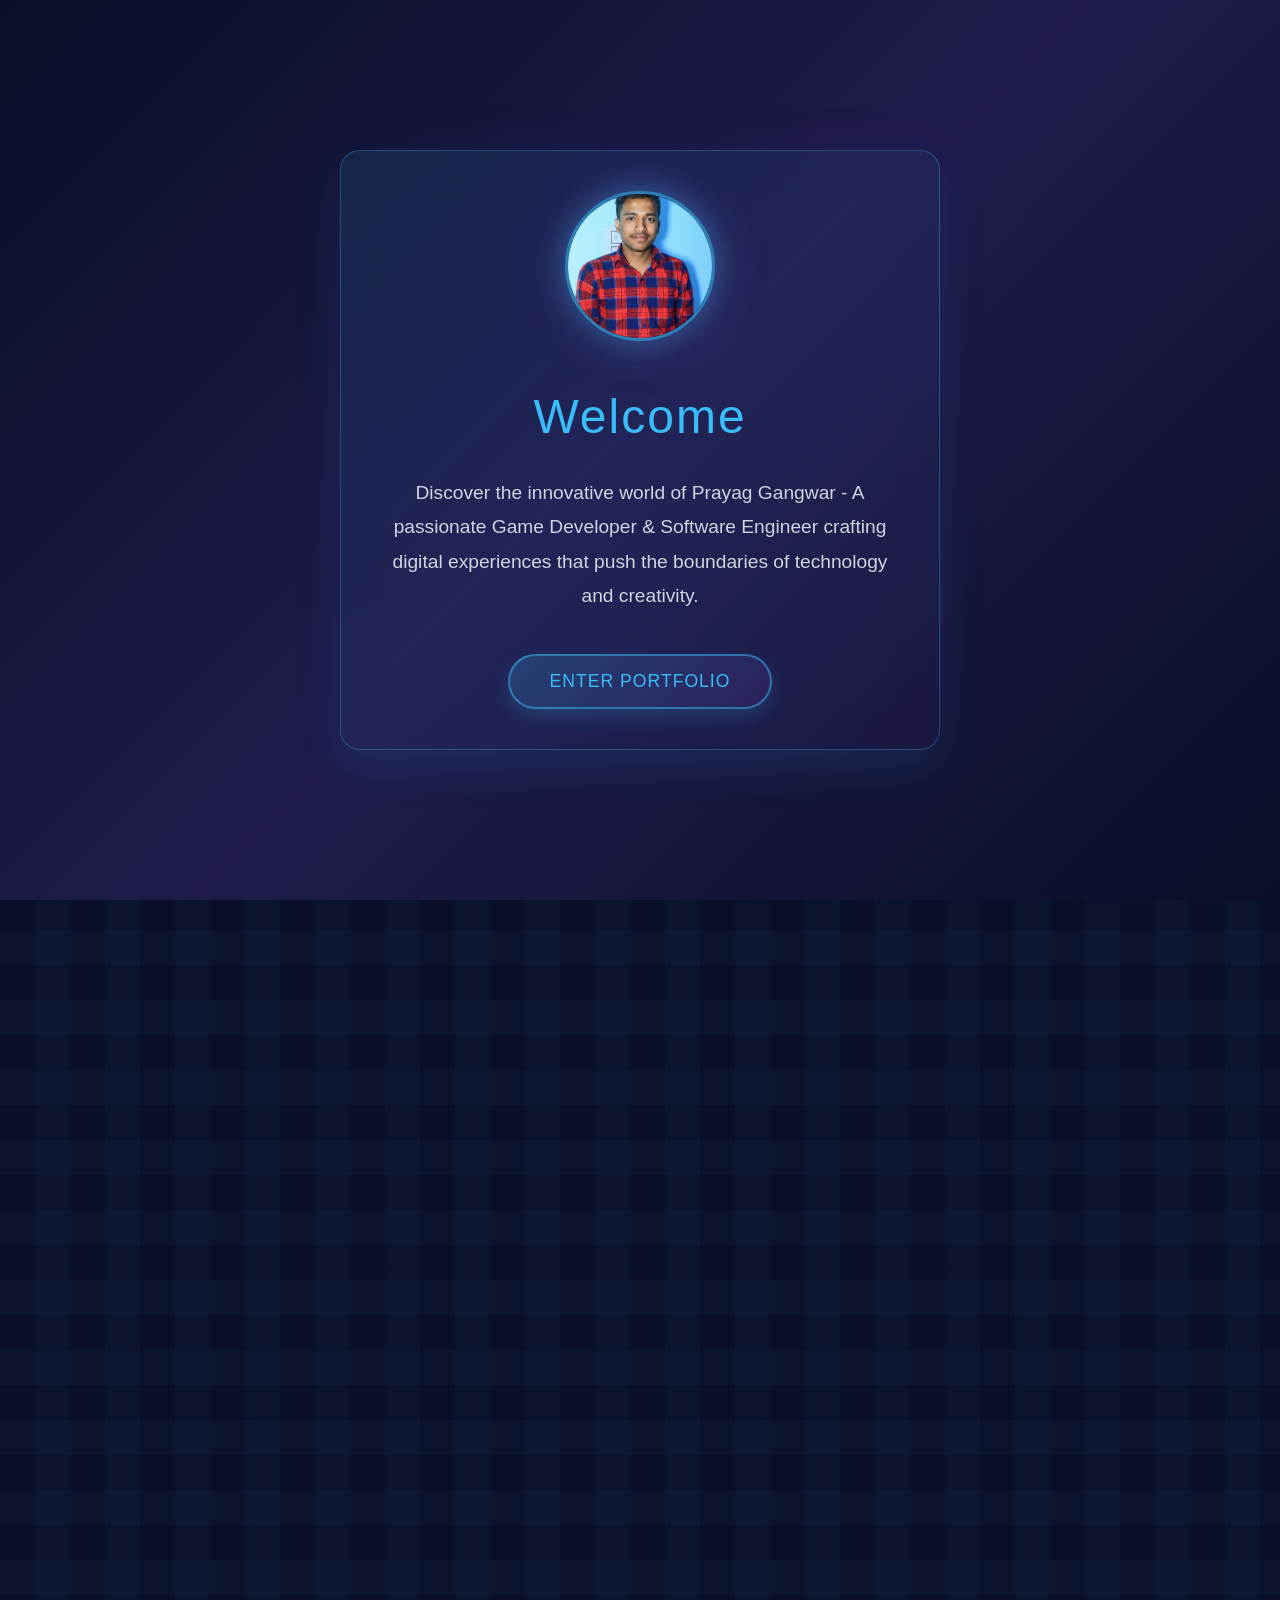
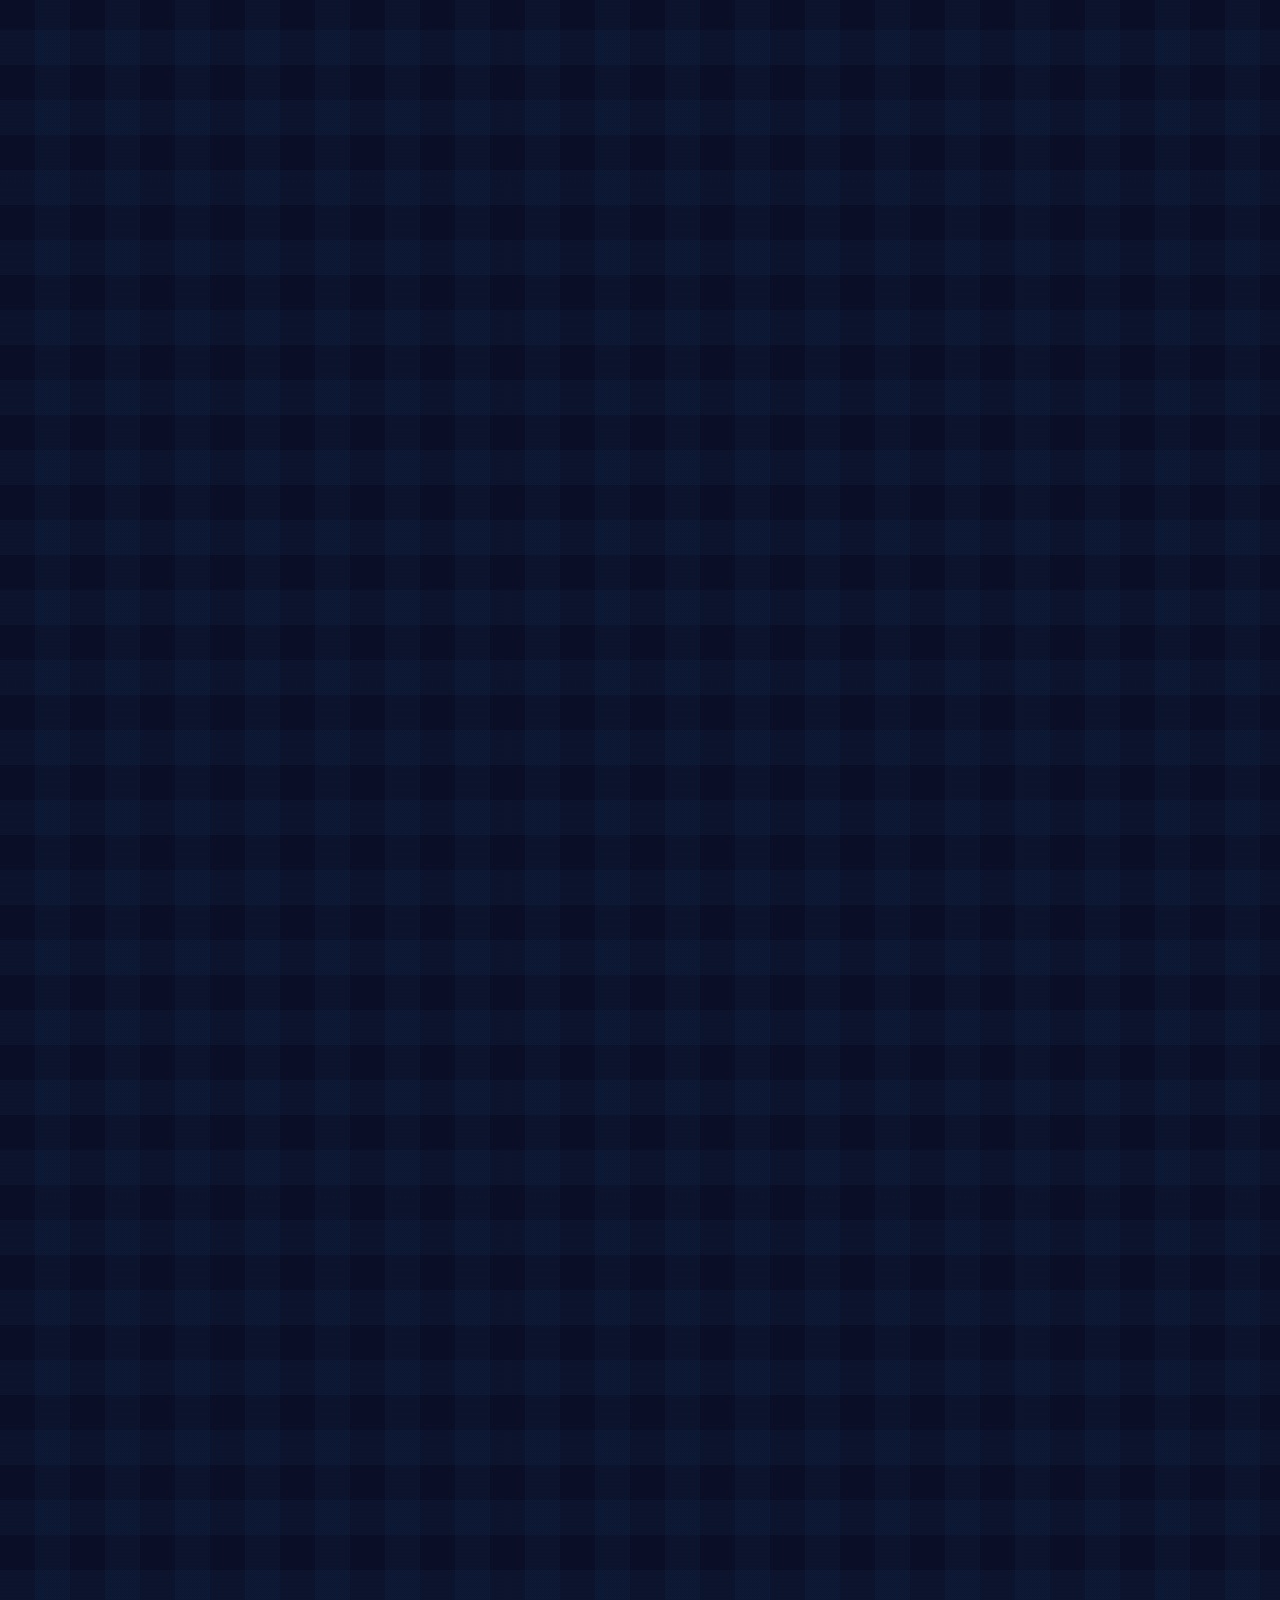
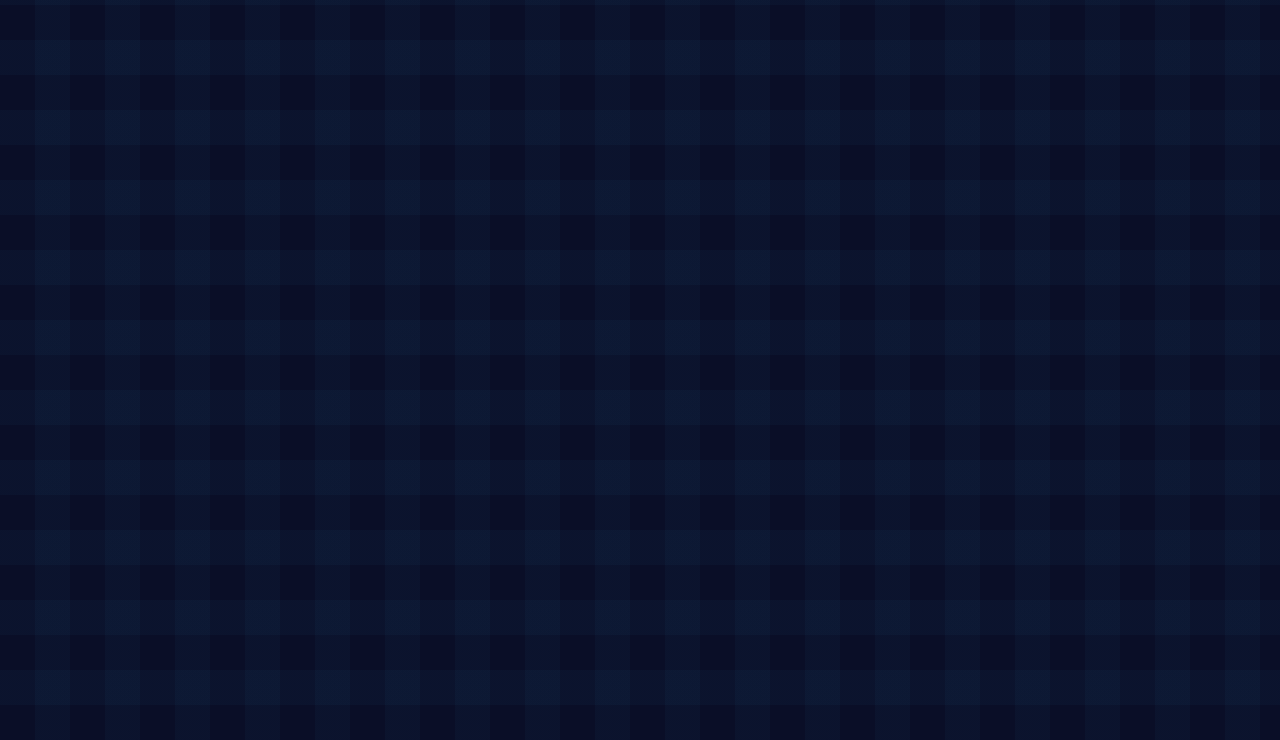
==== index.html @ ee7e8c50 "second commit" ====
<!DOCTYPE html>
<html lang="en">
<head>
    <meta charset="UTF-8">
    <meta name="viewport" content="width=device-width, initial-scale=1.0">
    <title>Prayag Gangwar - Portfolio</title>
    <link rel="stylesheet" href="style.css">
</head>
<body>

    <!-- Welcome Page -->
    <div id="welcome-page" class="welcome-page">
        <div class="welcome-content">
            <div class="welcome-logo">
                <img src="your-photo.jpg" alt="Prayag Gangwar" class="welcome-profile-img">
            </div>
            <h1 class="welcome-title">Welcome</h1>
            <p class="welcome-message">
                Discover the innovative world of Prayag Gangwar - A passionate Game Developer & Software Engineer
                crafting digital experiences that push the boundaries of technology and creativity.
            </p>
            <button id="enter-portfolio" class="enter-btn">Enter Portfolio</button>
        </div>
    </div>

    <!-- Navigation -->
    <nav id="main-nav" class="hidden">
        <div class="logo">
            <span class="logo-text">PG.</span>
            <img src="your-photo.jpg" alt="Prayag Gangwar" class="nav-profile-img">
        </div>
        <ul class="nav-links">
            <li><a href="#home">Home</a></li>
            <li><a href="#about">About</a></li>
            <li><a href="#education">Education</a></li>
            <li><a href="#skills">Skills</a></li>
            <li><a href="#experience">Experience</a></li>
        </ul>
    </nav>

    <div class="floating-profile" id="floatingProfile">
        <img src="your-photo.jpg" alt="Prayag Gangwar" />
    </div>

    <!-- Hero Section -->
    <section id="home" class="hero hidden">
        <div class="hero-content">
            <div class="profile-img-container">
                <img src="your-photo.jpg" alt="Prayag Gangwar" class="profile-img">
            </div>
            <div class="hero-text">
                <h1 class="slide-in-left">Prayag Gangwar</h1>
                <h2 class="slide-in-right">Game Developer & Software Engineer</h2>
                <p class="fade-in-text">Detail-oriented Software Developer with a solid foundation in Java, Python, and object-oriented programming. Passionate about building scalable, maintainable applications.</p>
                <div class="contact-info">
                    <p>
        <a href="https://www.linkedin.com/in/prayag-gangwar-a2a3072a2/" target="_blank" rel="noopener noreferrer" class="btn">LinkedIn</a> 
        <a href="https://github.com/prayaggangwar" target="_blank" rel="noopener noreferrer" class="btn">GitHub</a>
        <a href="https://leetcode.com/u/prayag07/" target="_blank" rel="noopener noreferrer" class="btn">LeetCode</a>
    </p>
                </div>
            </div>
        </div>
    </section>

    <!-- About Section -->
    <section id="about" class="about hidden">
    <h2>About Me</h2>

        <p style="margin-bottom: 20px;">
        Hi, I’m Prayag Gangwar, a B.Tech Computer Science Engineering student at Galgotias University
        specializing in Gaming Technology. I’m a motivated developer with a strong foundation in Java,
        Python, C++, and object-oriented programming, along with a deep interest in game development,
        frontend technologies, AI, and cloud computing.
        </p>

        <p style="margin-bottom: 20px;">
        I enjoy solving complex problems using Data Structures and Algorithms while building scalable
        and user-friendly applications. My projects, including a Rock-Paper-Scissors game and a
        Weather Details Program, have helped strengthen my programming, problem-solving, and logical
        thinking skills.
        </p>

        <p>
        Through internships in AWS Cloud Game Development and Data Analytics, I have gained hands-on
        experience with modern technologies and development workflows. Currently, I’m focused on
        improving my software development skills, exploring innovative technologies, and creating
        impactful digital experiences. I’m always eager to learn, collaborate with others, and
        contribute to meaningful real-world projects.
        </p>
        <div class="languages" style="margin-top: 30px;">
            <h3>Languages Known</h3>
            <p><strong>English:</strong> Full Professional Proficiency</p>
            <p><strong>Hindi:</strong> Native Proficiency</p>
        </div>
    </section>

    <!-- Education Section -->
    <section id="education" class="education hidden">
        <h2>Education</h2>
        <div class="edu-cards">
            <div class="card">
                <h3>BTech-CSE (Gaming Technology)</h3>
                <p>Galgotias University</p>
                <p class="date">Expected Graduation: 2027</p>
            </div>
            <div class="card">
                <h3>Class XII (CBSE)</h3>
                <p>Sacred Hearts Senior Secondary Public School</p>
                <p class="date">2020 | Percentage: 69.4%</p>
            </div>
            <div class="card">
                <h3>Class X (CBSE)</h3>
                <p>Sacred Hearts Senior Secondary Public School</p>
                <p class="date">2018 | Percentage: 71.4%</p>
            </div>
        </div>
    </section>

    <!-- Skills Section -->
    <section id="skills" class="skills hidden">
        <h2>Skills</h2>
        <div class="skills-grid">
            <div class="skill-category">
                <h3>Languages</h3>
                <p>Java, C++, C, Python, Lua</p>
            </div>
            <div class="skill-category">
                <h3>Web Technologies</h3>
                <p>HTML, CSS, JavaScript</p>
            </div>
            <div class="skill-category">
                <h3>Concepts</h3>
                <p>OOP, DSA, Problem Solving</p>
            </div>
            <div class="skill-category">
                <h3>Tools & Technologies</h3>
                <p>GitHub, VS Code, IntelliJ, Eclipse, Visual Studio 2022, Unity</p>
            </div>
        </div>
    </section>

    <!-- Experience & Projects Section -->
    <section id="experience" class="experience hidden">
        <h2>Internships</h2>
        <div class="experience-block internships hidden">
            <div class="timeline">
                <div class="timeline-item">
                    <h3>AWS Cloud Game Development</h3>
                    <p class="timeline-subtitle">Internship</p>
                    <p><a href="https://drive.google.com/file/d/1nj7FG5tx2gG3kQUk7uS8Rx8H-eGBbRlO/view?usp=sharing" target="_blank" rel="noopener noreferrer" class="btn">View Certificate</a></p>
                </div>
                <div class="timeline-item">
                    <h3>Data Analyst</h3>
                    <p class="timeline-subtitle">Internship</p>
                    <p><a href="https://drive.google.com/file/d/17oqTZ9qhQXupdQvQBETnRFrE4Rl38XP_/view?usp=sharing" target="_blank" rel="noopener noreferrer" class="btn">View Certificate</a></p>
                </div>
            </div>
        </div>

        <h2>Projects</h2>
        <div class="experience-block projects hidden">
            <div class="timeline">
                <div class="timeline-item">
                    <h3>Rock-Paper-Scissor</h3>
                    <p class="timeline-subtitle">Project</p>
                </div>
                <div class="timeline-item">
                    <h3>Weather-Details-Program</h3>
                    <p class="timeline-subtitle">Project</p>
                </div>
            </div>
        </div>
    </section>

    <!-- Contact Section -->
    <section id="contact" class="contact hidden">
        <h2>Contact</h2>
        <div class="contact-buttons">
            <button type="button" class="contact-button" onclick="window.location.href='mailto:prayag.gangwar162@gmail.com'">
                <svg viewBox="0 0 24 24" fill="currentColor" height="18" width="18" xmlns="http://www.w3.org/2000/svg">
                    <path d="M20 4H4C2.895 4 2 4.895 2 6v12c0 1.105.895 2 2 2h16c1.105 0 2-.895 2-2V6c0-1.105-.895-2-2-2zm0 2l-8 5-8-5h16zm0 12H4V8l8 5 8-5v10z"/>
                </svg>
                <span>Email</span>
            </button>
            <button type="button" class="contact-button" onclick="window.open('https://www.linkedin.com/in/prayag-gangwar-a2a3072a2/', '_blank', 'noopener')">
                <span>LinkedIn</span>
            </button>
        </div>
    </section>

    <!-- Back to Top Button -->
    <button id="backToTop" class="back-to-top" title="Back to Top">
        <svg width="24" height="24" viewBox="0 0 24 24" fill="none" xmlns="http://www.w3.org/2000/svg">
            <path d="M12 4L4 12H9V20H15V12H20L12 4Z" fill="currentColor"/>
        </svg>
    </button>

    <footer>
        <p>&copy; 2024 Prayag Gangwar. All Rights Reserved.</p>
    </footer>

    <script src="script.js"></script>
</body>
</html>
---- style.css ----
/* General Reset */
:root {
    --section-gap: 60px;
}
* {
    margin: 0;
    padding: 0;
    box-sizing: border-box;
    font-family: 'Segoe UI', Tahoma, Geneva, Verdana, sans-serif;
    scroll-behavior: smooth;
}

body {
    background-color: #0a0e27;
    background-image: 
        repeating-linear-gradient(0deg, transparent, transparent 35px, rgba(56, 189, 248, 0.03) 35px, rgba(56, 189, 248, 0.03) 70px),
        repeating-linear-gradient(90deg, transparent, transparent 35px, rgba(56, 189, 248, 0.03) 35px, rgba(56, 189, 248, 0.03) 70px);
    color: #e2e8f0;
    line-height: 1.6;
}

/* Welcome Page */
.welcome-page {
    position: fixed;
    top: 0;
    left: 0;
    width: 100%;
    height: 100vh;
    background: linear-gradient(135deg, #0a0e27 0%, #1e1b4b 50%, #0a0e27 100%);
    display: flex;
    align-items: center;
    justify-content: center;
    z-index: 2000;
    transition: all 1s ease;
}

.welcome-content {
    text-align: center;
    max-width: 600px;
    padding: 40px;
    background: linear-gradient(135deg, rgba(56, 189, 248, 0.1) 0%, rgba(168, 85, 247, 0.05) 100%);
    backdrop-filter: blur(20px);
    border: 1px solid rgba(56, 189, 248, 0.3);
    border-radius: 20px;
    box-shadow: 
        0 20px 40px rgba(56, 189, 248, 0.1),
        0 0 60px rgba(168, 85, 247, 0.05);
    animation: welcomeGlow 2s ease-in-out infinite alternate;
}

.welcome-logo {
    margin-bottom: 30px;
}

.welcome-profile-img {
    width: 150px;
    height: 150px;
    border-radius: 50%;
    object-fit: cover;
    border: 3px solid rgba(56, 189, 248, 0.6);
    box-shadow: 
        0 0 30px rgba(56, 189, 248, 0.4),
        0 0 60px rgba(168, 85, 247, 0.2),
        inset 0 0 30px rgba(56, 189, 248, 0.1);
    transition: all 0.4s ease;
    animation: profileGlow 3s ease-in-out infinite alternate;
}

.welcome-profile-img:hover {
    transform: scale(1.05);
    box-shadow: 
        0 0 40px rgba(56, 189, 248, 0.6),
        0 0 80px rgba(168, 85, 247, 0.3),
        inset 0 0 40px rgba(56, 189, 248, 0.2);
}

.welcome-title {
    font-size: 3rem;
    color: #38bdf8;
    margin-bottom: 20px;
    font-weight: 300;
    letter-spacing: 2px;
}

.welcome-message {
    font-size: 1.2rem;
    color: #e2e8f0;
    margin-bottom: 40px;
    line-height: 1.8;
    opacity: 0.9;
}

.enter-btn {
    background: linear-gradient(135deg, rgba(56, 189, 248, 0.2) 0%, rgba(168, 85, 247, 0.1) 100%);
    border: 2px solid rgba(56, 189, 248, 0.5);
    color: #38bdf8;
    padding: 15px 40px;
    font-size: 1.1rem;
    font-weight: 500;
    letter-spacing: 1px;
    text-transform: uppercase;
    border-radius: 30px;
    cursor: pointer;
    transition: all 0.4s ease;
    box-shadow: 0 8px 20px rgba(56, 189, 248, 0.2);
    position: relative;
    overflow: hidden;
}

.enter-btn::before {
    content: '';
    position: absolute;
    top: 0;
    left: -100%;
    width: 100%;
    height: 100%;
    background: linear-gradient(90deg, transparent, rgba(56, 189, 248, 0.3), transparent);
    transition: left 0.5s ease;
}

.enter-btn:hover::before {
    left: 100%;
}

.enter-btn:hover {
    background: linear-gradient(135deg, rgba(56, 189, 248, 0.3) 0%, rgba(168, 85, 247, 0.2) 100%);
    border-color: rgba(56, 189, 248, 0.8);
    box-shadow: 0 12px 30px rgba(56, 189, 248, 0.4);
    transform: translateY(-2px);
    color: #ffffff;
}

.welcome-page.fade-out {
    opacity: 0;
    transform: scale(0.95);
    pointer-events: none;
}

/* Hide main content initially */
nav, section, footer, #backToTop {
    opacity: 0;
    visibility: hidden;
    transition: all 0.5s ease 0.5s;
}

nav.show-main, section.show-main, footer.show-main, #backToTop.show-main {
    opacity: 1;
    visibility: visible;
}

h1, h2, h3 {
    color: #38bdf8;
    font-weight: 300;
    letter-spacing: 0.5px;
}

/* Navigation */
nav {
    display: flex;
    justify-content: space-between;
    align-items: center;
    padding: 20px 50px;
    background: rgba(10, 14, 39, 0.95);
    position: fixed;
    width: 100%;
    top: 0;
    z-index: 1000;
    backdrop-filter: blur(10px);
    border-bottom: 1px solid rgba(56, 189, 248, 0.1);
}

.logo {
    display: flex;
    align-items: center;
    gap: 10px;
    position: relative;
    font-size: 1.5rem;
    font-weight: bold;
    color: #38bdf8;
}

.logo-text {
    transition: opacity 0.3s ease, transform 0.3s ease;
}

.nav-profile-img {
    width: 42px;
    height: 42px;
    border-radius: 50%;
    object-fit: cover;
    border: 2px solid rgba(56, 189, 248, 0.7);
    box-shadow: 0 0 18px rgba(56, 189, 248, 0.25);
    opacity: 0;
    transform: scale(0.8);
    transition: opacity 0.3s ease, transform 0.3s ease;
}

.floating-profile {
    position: fixed;
    width: 150px;
    height: 150px;
    border-radius: 50%;
    overflow: hidden;
    pointer-events: none;
    z-index: 1500;
    opacity: 0;
    transform: translate(0, 0) scale(1);
    transition: opacity 0.3s ease, transform 0.3s ease;
}

.floating-profile.visible {
    opacity: 1;
}

.floating-profile img {
    width: 100%;
    height: 100%;
    object-fit: cover;
}

.nav-scrolled .logo-text {
    opacity: 0;
    transform: scale(0.8);
}

.nav-scrolled .nav-profile-img {
    opacity: 1;
    transform: scale(1);
}

.nav-links {
    list-style: none;
    display: flex;
    gap: 20px;
}

.nav-links a {
    color: #e2e8f0;
    text-decoration: none;
    transition: color 0.3s;
}

.nav-links a:hover {
    color: #38bdf8;
}

.resume-btn {
    background: linear-gradient(135deg, rgba(56, 189, 248, 0.1) 0%, rgba(168, 85, 247, 0.05) 100%);
    border: 1px solid rgba(56, 189, 248, 0.3);
    border-radius: 20px;
    padding: 8px 16px;
    margin-left: 10px;
    transition: all 0.3s ease;
    box-shadow: 0 2px 8px rgba(56, 189, 248, 0.1);
    color: #ffffff;
}

.resume-btn:hover {
    background: linear-gradient(135deg, rgba(56, 189, 248, 0.2) 0%, rgba(168, 85, 247, 0.1) 100%);
    border-color: rgba(56, 189, 248, 0.6);
    box-shadow: 0 4px 15px rgba(56, 189, 248, 0.3);
    transform: translateY(-1px);
    color: #ffffff !important;
}

/* Sections Common */
section {
    padding: 80px 10%;
    min-height: auto;
    display: flex;
    flex-direction: column;
    justify-content: center;
}

section + section {
    margin-top: var(--section-gap);
}

.hero {
    min-height: 90vh;
}

/* Compact sections for About and Skills */
.about, .skills, .experience, .education {
    min-height: auto;
    padding: 80px 10%;
}

/* Hero Section */
.hero {
    text-align: center;
    align-items: center;
}

.hero-content {
    display: flex;
    flex-direction: column;
    align-items: center;
    justify-content: center;
    gap: 30px;
}

.profile-img-container {
        width: 220px;
        height: 220px;
    border-radius: 50%;
    overflow: hidden;
    border: 2px solid #38bdf8;
    box-shadow: 
        0 0 20px rgba(56, 189, 248, 0.4),
        0 0 40px rgba(168, 85, 247, 0.2),
        inset 0 0 20px rgba(56, 189, 248, 0.1);
    position: relative;
}

.hero-text {
    max-width: 650px;
}

.profile-img {
    width: 100%;
    height: 100%;
    object-fit: cover;
}

@media screen and (min-width: 900px) {
    .hero-content {
        flex-direction: row-reverse;
        align-items: center;
        justify-content: space-between;
    }

    .profile-img-container {
        margin: 0;
    }

    .hero-text {
        text-align: left;
    }
}

.hero h1 {
    font-size: 3rem;
    margin-bottom: 10px;
}

.hero h2 {
    font-size: 1.5rem;
    color: #94a3b8;
    margin-bottom: 20px;
}

.contact-info a {
    color: #38bdf8;
    text-decoration: none;
}

.contact {
    align-items: center;
    text-align: center;
}

.contact h2 {
    margin-bottom: 20px;
}

.btn {
    display: inline-block;
    padding: 10px 20px;
    margin: 10px 5px;
    border: 1px solid #38bdf8;
    border-radius: 2px;
    color: white;
    transition: all 0.3s;
    font-size: 0.9rem;
    letter-spacing: 0.5px;
    text-transform: uppercase;
}

.btn:hover {
    background: #38bdf8;
    color: #0a0e27;
    box-shadow: 0 0 15px rgba(56, 189, 248, 0.5);
}

.contact-buttons {
    display: flex;
    justify-content: center;
    flex-wrap: wrap;
    gap: 15px;
    margin-top: 30px;
}

.contact-grid {
    display: grid;
    justify-content: center;
    grid-template-columns: repeat(auto-fit, minmax(260px, 1fr));
    gap: 20px;
    margin-top: 30px;
}

.contact-button {
    display: inline-flex;
    align-items: center;
    gap: 10px;
    padding: 12px 18px;
    background: rgba(56, 189, 248, 0.12);
    border: 1px solid rgba(56, 189, 248, 0.4);
    border-radius: 999px;
    color: #ffffff;
    font-weight: 600;
    cursor: pointer;
    transition: all 0.3s ease;
    backdrop-filter: blur(10px);
}

.contact-button svg {
    display: inline-block;
    flex-shrink: 0;
}

.contact-button:hover {
    background: rgba(56, 189, 248, 0.2);
    box-shadow: 0 8px 20px rgba(56, 189, 248, 0.18);
    transform: translateY(-2px);
}

/* Grids and Flex Layouts */
.skills-grid, .edu-cards {
    display: grid;
    grid-template-columns: repeat(auto-fit, minmax(250px, 1fr));
    gap: 20px;
    margin-top: 30px;
}

.skill-category, .card, .timeline-item {
    background: linear-gradient(135deg, rgba(56, 189, 248, 0.08) 0%, rgba(168, 85, 247, 0.05) 100%);
    backdrop-filter: blur(20px) brightness(1.05);
    border: 1px solid rgba(56, 189, 248, 0.3);
    border-left: 2px solid rgba(56, 189, 248, 0.6);
    border-top: 2px solid rgba(168, 85, 247, 0.4);
    box-shadow: 
        inset 0 1px 2px rgba(255, 255, 255, 0.08),
        0 8px 32px rgba(56, 189, 248, 0.1),
        0 0 20px rgba(168, 85, 247, 0.08);
    transition: all 0.4s ease;
    position: relative;
    overflow: hidden;
    padding: 20px;
    border-radius: 8px;
}

.skill-category {
    background: linear-gradient(135deg, rgba(56, 189, 248, 0.08) 0%, rgba(168, 85, 247, 0.05) 100%);
    backdrop-filter: blur(20px) brightness(1.05);
    border: 1px solid rgba(56, 189, 248, 0.3);
    border-left: 2px solid rgba(56, 189, 248, 0.6);
    border-top: 2px solid rgba(168, 85, 247, 0.4);
    box-shadow: 
        inset 0 1px 2px rgba(255, 255, 255, 0.08),
        0 8px 32px rgba(56, 189, 248, 0.1),
        0 0 20px rgba(168, 85, 247, 0.08);
    transition: all 0.4s ease;
    position: relative;
    overflow: hidden;
}

.skill-category::before {
    content: '';
    position: absolute;
    top: -50%;
    left: -50%;
    width: 200%;
    height: 200%;
    background: linear-gradient(45deg, transparent 30%, rgba(255, 255, 255, 0.05) 50%, transparent 70%);
    animation: shine 3s infinite;
    pointer-events: none;
}

.skill-category::after {
    content: '';
    position: absolute;
    top: -2px;
    left: -2px;
    right: -2px;
    bottom: -2px;
    background: linear-gradient(90deg, transparent, rgba(56, 189, 248, 0.8), transparent);
    border-radius: 10px;
    animation: borderLight 3s linear infinite;
    pointer-events: none;
}

.card::before, .timeline-item::before {
    content: '';
    position: absolute;
    top: -50%;
    left: -50%;
    width: 200%;
    height: 200%;
    background: linear-gradient(45deg, transparent 30%, rgba(255, 255, 255, 0.03) 50%, transparent 70%);
    animation: shine 4s infinite;
    pointer-events: none;
}

.card::after, .timeline-item::after {
    content: '';
    position: absolute;
    top: -2px;
    left: -2px;
    right: -2px;
    bottom: -2px;
    background: linear-gradient(90deg, transparent, rgba(56, 189, 248, 0.6), transparent);
    border-radius: 10px;
    animation: borderLight 4s linear infinite;
    pointer-events: none;
}

.skill-category:hover {
    background: linear-gradient(135deg, rgba(56, 189, 248, 0.15) 0%, rgba(168, 85, 247, 0.1) 100%);
    border-color: rgba(56, 189, 248, 0.5);
    border-left: 2px solid rgba(56, 189, 248, 0.8);
    border-top: 2px solid rgba(168, 85, 247, 0.6);
    box-shadow: 
        inset 0 1px 4px rgba(255, 255, 255, 0.15),
        0 12px 40px rgba(56, 189, 248, 0.3),
        0 0 40px rgba(56, 189, 248, 0.2),
        0 0 60px rgba(168, 85, 247, 0.15);
    transform: translateY(-3px);
}

.card:hover, .timeline-item:hover {
    background: linear-gradient(135deg, rgba(56, 189, 248, 0.12) 0%, rgba(168, 85, 247, 0.08) 100%);
    border-color: rgba(56, 189, 248, 0.4);
    border-left: 2px solid rgba(56, 189, 248, 0.7);
    border-top: 2px solid rgba(168, 85, 247, 0.5);
    box-shadow: 
        0 8px 20px rgba(56, 189, 248, 0.25),
        0 0 35px rgba(56, 189, 248, 0.15),
        0 0 50px rgba(168, 85, 247, 0.1);
    transform: translateY(-3px);
}

.date, .timeline-subtitle {
    color: #94a3b8;
    font-size: 0.9rem;
    margin-top: 10px;
}

.timeline {
    display: flex;
    flex-direction: column;
    gap: 15px;
    margin-top: 30px;
}

.experience-block {
    opacity: 0;
    transform: translateY(20px);
    transition: opacity 0.6s ease, transform 0.6s ease;
}

.experience-block.show {
    opacity: 1;
    transform: translateY(0);
}

.internships.show {
    animation: slideInLeft 0.8s ease forwards;
}

.projects.show {
    animation: slideInRight 0.8s ease forwards;
}

/* Add gap between internship and projects sections */
.experience h2:nth-of-type(2) {
    margin-top: var(--section-gap);
}

/* Footer */
footer {
    text-align: center;
    padding: 20px;
    background: #0f172a;
    color: #64748b;
}

/* Back to Top Button */
.back-to-top {
    position: fixed;
    bottom: 30px;
    right: 30px;
    width: 50px;
    height: 50px;
    background: linear-gradient(135deg, rgba(56, 189, 248, 0.1) 0%, rgba(168, 85, 247, 0.05) 100%);
    backdrop-filter: blur(20px);
    border: 1px solid rgba(56, 189, 248, 0.3);
    border-radius: 50%;
    color: #38bdf8;
    cursor: pointer;
    opacity: 0;
    visibility: hidden;
    transition: all 0.3s ease;
    z-index: 1000;
    display: flex;
    align-items: center;
    justify-content: center;
    box-shadow: 0 4px 12px rgba(56, 189, 248, 0.1);
}

.back-to-top.visible {
    opacity: 1;
    visibility: visible;
}

.back-to-top:hover {
    background: linear-gradient(135deg, rgba(56, 189, 248, 0.2) 0%, rgba(168, 85, 247, 0.1) 100%);
    border-color: rgba(56, 189, 248, 0.5);
    box-shadow: 0 8px 20px rgba(56, 189, 248, 0.2);
    transform: translateY(-2px);
}

.back-to-top svg {
    transition: transform 0.3s ease;
}

.back-to-top:hover svg {
    transform: translateY(-2px);
}

/* =========================================
   ANIMATIONS (Triggered via Scroll & Load)
   ========================================= */

/* Hidden state for Intersection Observer */
.hidden {
    opacity: 0;
    filter: blur(5px);
    transform: translateY(10%) rotateY(90deg) rotateX(20deg);
    transition: all 1.2s cubic-bezier(0.25, 0.46, 0.45, 0.94);
    perspective: 1000px;
}

/* Visible state */
.show {
    opacity: 1;
    filter: blur(0);
    transform: translateY(0) rotateY(0deg) rotateX(0deg);
}

/* Initial Load Animations */
.slide-in-left {
    animation: slideInLeft 1s ease forwards;
}

.slide-in-right {
    animation: slideInRight 1s ease forwards;
}

.fade-in-text {
    animation: fadeIn 1.5s ease forwards;
}

@keyframes slideInLeft {
    0% { transform: translateX(-100px); opacity: 0; }
    100% { transform: translateX(0); opacity: 1; }
}

@keyframes slideInRight {
    0% { transform: translateX(100px); opacity: 0; }
    100% { transform: translateX(0); opacity: 1; }
}

@keyframes fadeIn {
    0% { opacity: 0; }
    100% { opacity: 1; }
}

@keyframes shine {
    0% { transform: translateX(-100%) translateY(-100%) rotate(45deg); }
    100% { transform: translateX(100%) translateY(100%) rotate(45deg); }
}

@keyframes borderLight {
    0% {
        clip-path: inset(0 100% 100% 0);
    }
    25% {
        clip-path: inset(0 0 100% 0);
    }
    50% {
        clip-path: inset(100% 0 0 0);
    }
    75% {
        clip-path: inset(100% 0 0 100%);
    }
    100% {
        clip-path: inset(0 100% 100% 0);
    }
}

@keyframes welcomeGlow {
    0% {
        box-shadow: 
            0 20px 40px rgba(56, 189, 248, 0.1),
            0 0 60px rgba(168, 85, 247, 0.05);
    }
    100% {
        box-shadow: 
            0 20px 40px rgba(56, 189, 248, 0.2),
            0 0 80px rgba(168, 85, 247, 0.1);
    }
}

@keyframes logoPulse {
    0% {
        text-shadow: 0 0 20px rgba(56, 189, 248, 0.5);
        transform: scale(1);
    }
    100% {
        text-shadow: 0 0 30px rgba(56, 189, 248, 0.8);
        transform: scale(1.05);
    }
}

@keyframes profileGlow {
    0% {
        box-shadow: 
            0 0 30px rgba(56, 189, 248, 0.4),
            0 0 60px rgba(168, 85, 247, 0.2),
            inset 0 0 30px rgba(56, 189, 248, 0.1);
    }
    100% {
        box-shadow: 
            0 0 40px rgba(56, 189, 248, 0.6),
            0 0 80px rgba(168, 85, 247, 0.3),
            inset 0 0 40px rgba(56, 189, 248, 0.2);
    }
}

@keyframes molecularPulse {
    0%, 100% { opacity: 0.3; }
    50% { opacity: 0.6; }
}

/* Scientific data visualization effect */
section h2 {
    position: relative;
    padding-bottom: 15px;
}

section h2::after {
    content: '';
    position: absolute;
    bottom: 0;
    left: 0;
    width: 60px;
    height: 2px;
    background: linear-gradient(90deg, #38bdf8, transparent);
    border-bottom: 1px dashed rgba(56, 189, 248, 0.3);
}

/* Staggered transition delay for grid items */
.skills-grid .skill-category:nth-child(2) { transition-delay: 200ms; }
.skills-grid .skill-category:nth-child(3) { transition-delay: 400ms; }
.skills-grid .skill-category:nth-child(4) { transition-delay: 600ms; }
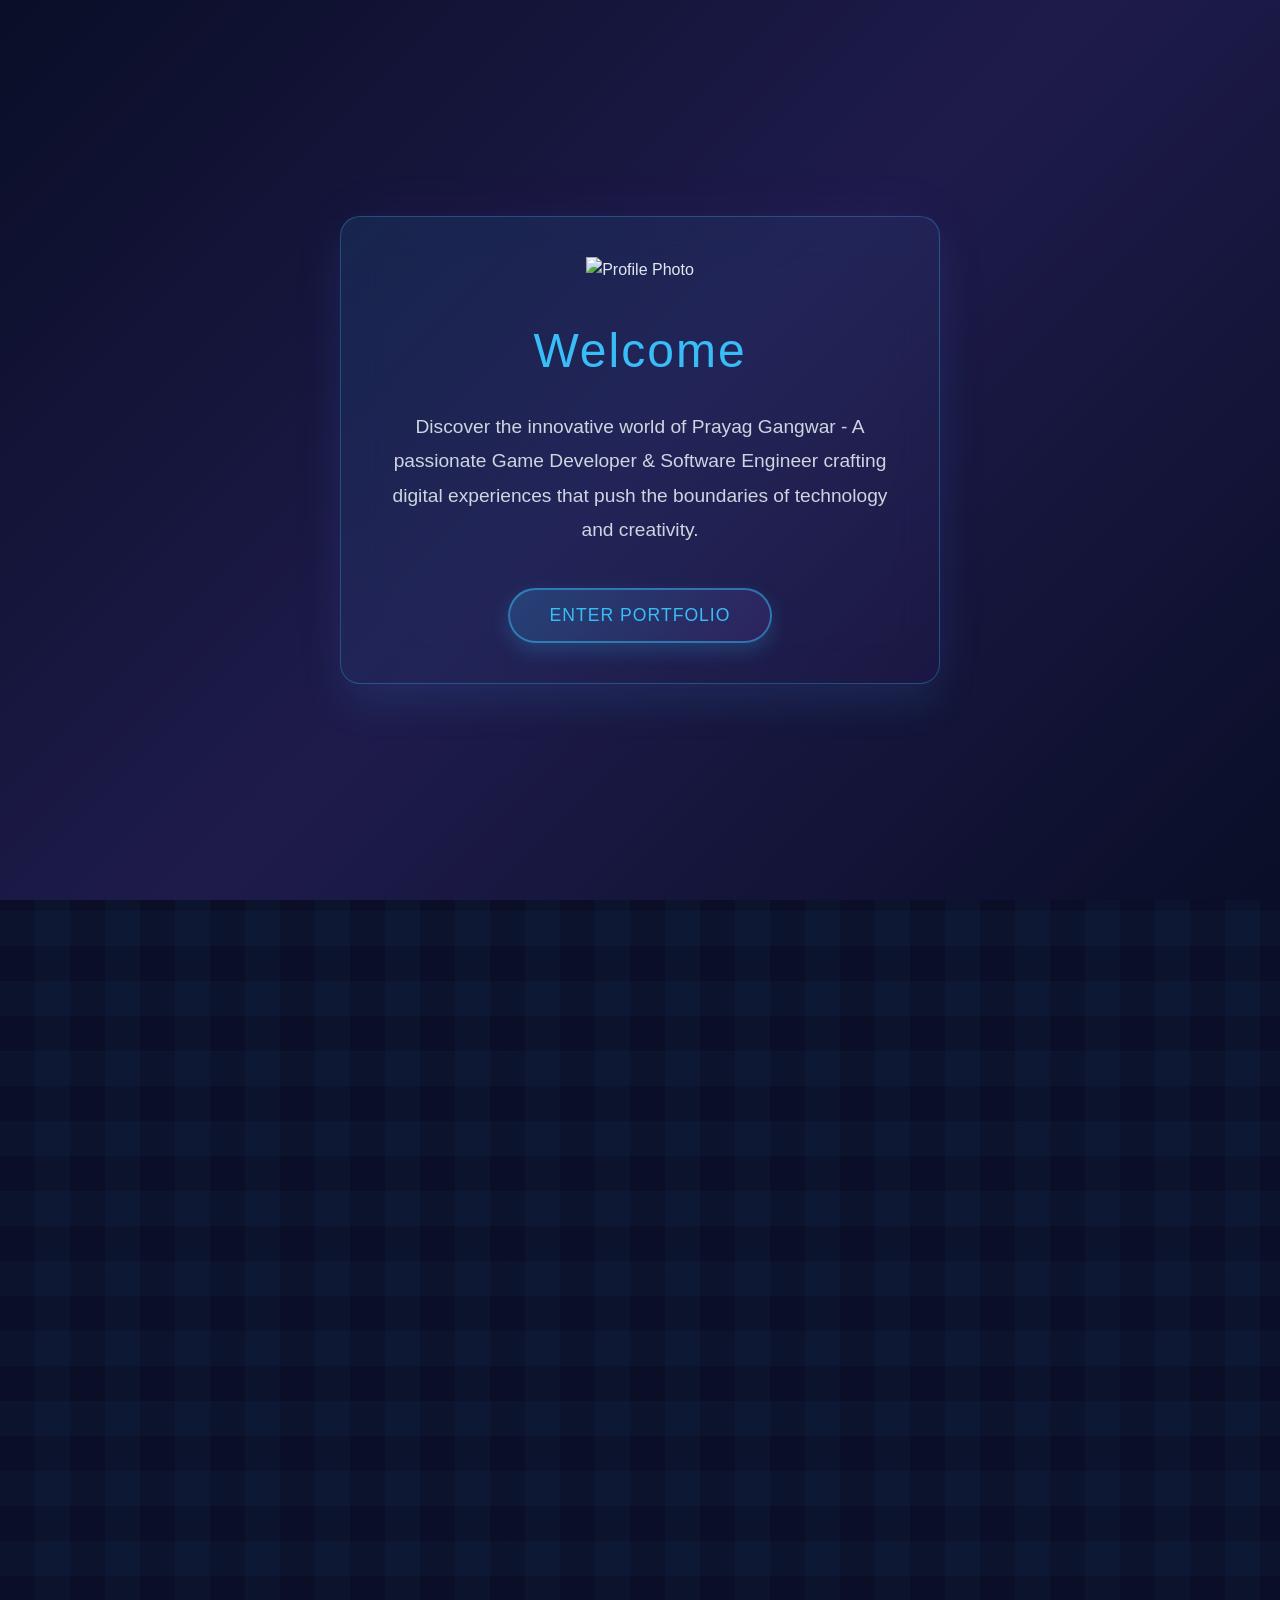
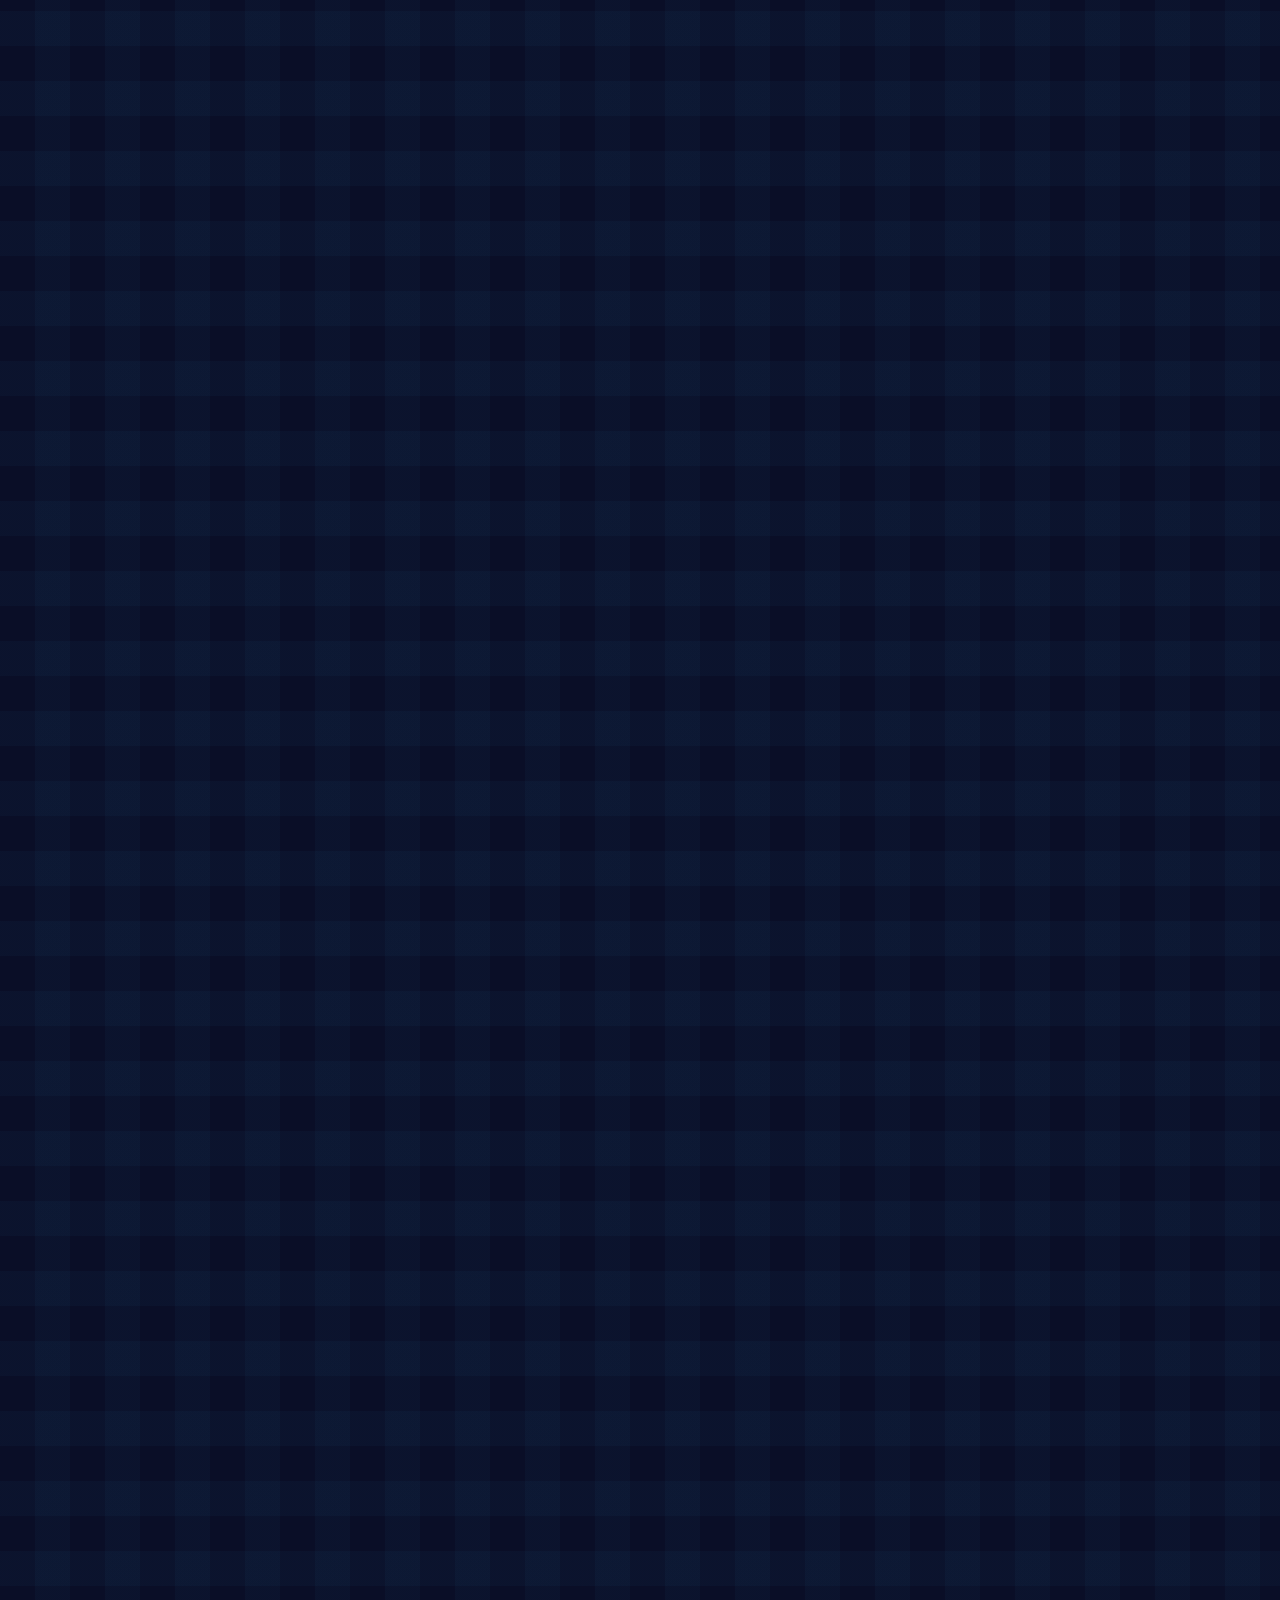
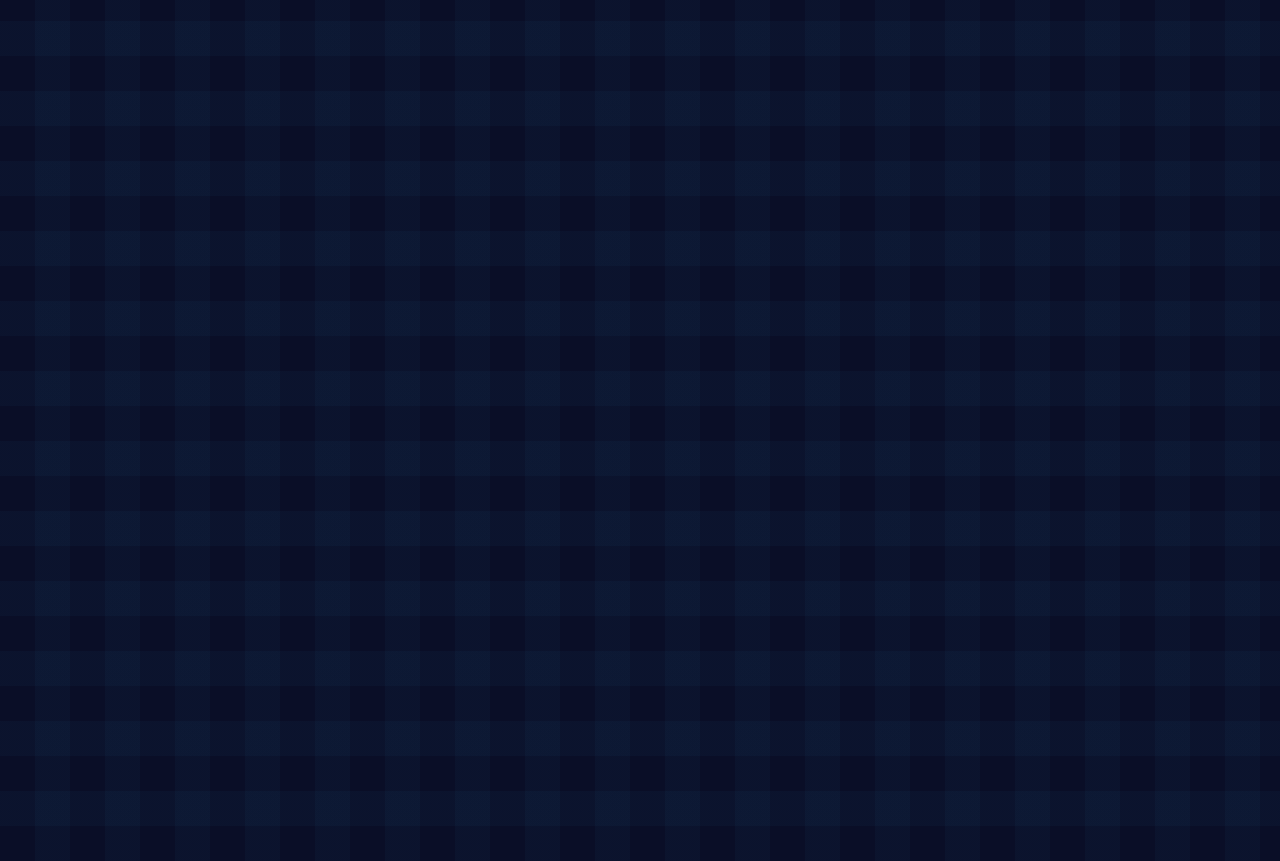
==== commit fd7d9d9e: "update" ====
--- a/index.html
+++ b/index.html
@@ -12,7 +12,7 @@
     <div id="welcome-page" class="welcome-page">
         <div class="welcome-content">
             <div class="welcome-logo">
-                <img src="your-photo.jpg" alt="Prayag Gangwar" class="welcome-profile-img">
+                <img src="https://drive.google.com/uc?export=view&id=1iBXUJhZdBf3jiyymK0qcogA6795ba-zb" alt="Profile Photo">
             </div>
             <h1 class="welcome-title">Welcome</h1>
             <p class="welcome-message">
@@ -167,6 +167,10 @@
                 </div>
                 <div class="timeline-item">
                     <h3>Weather-Details-Program</h3>
+                    <p class="timeline-subtitle">Project</p>
+                </div>
+                <div class="timeline-item">
+                    <h3>Library Management System</h3>
                     <p class="timeline-subtitle">Project</p>
                 </div>
             </div>
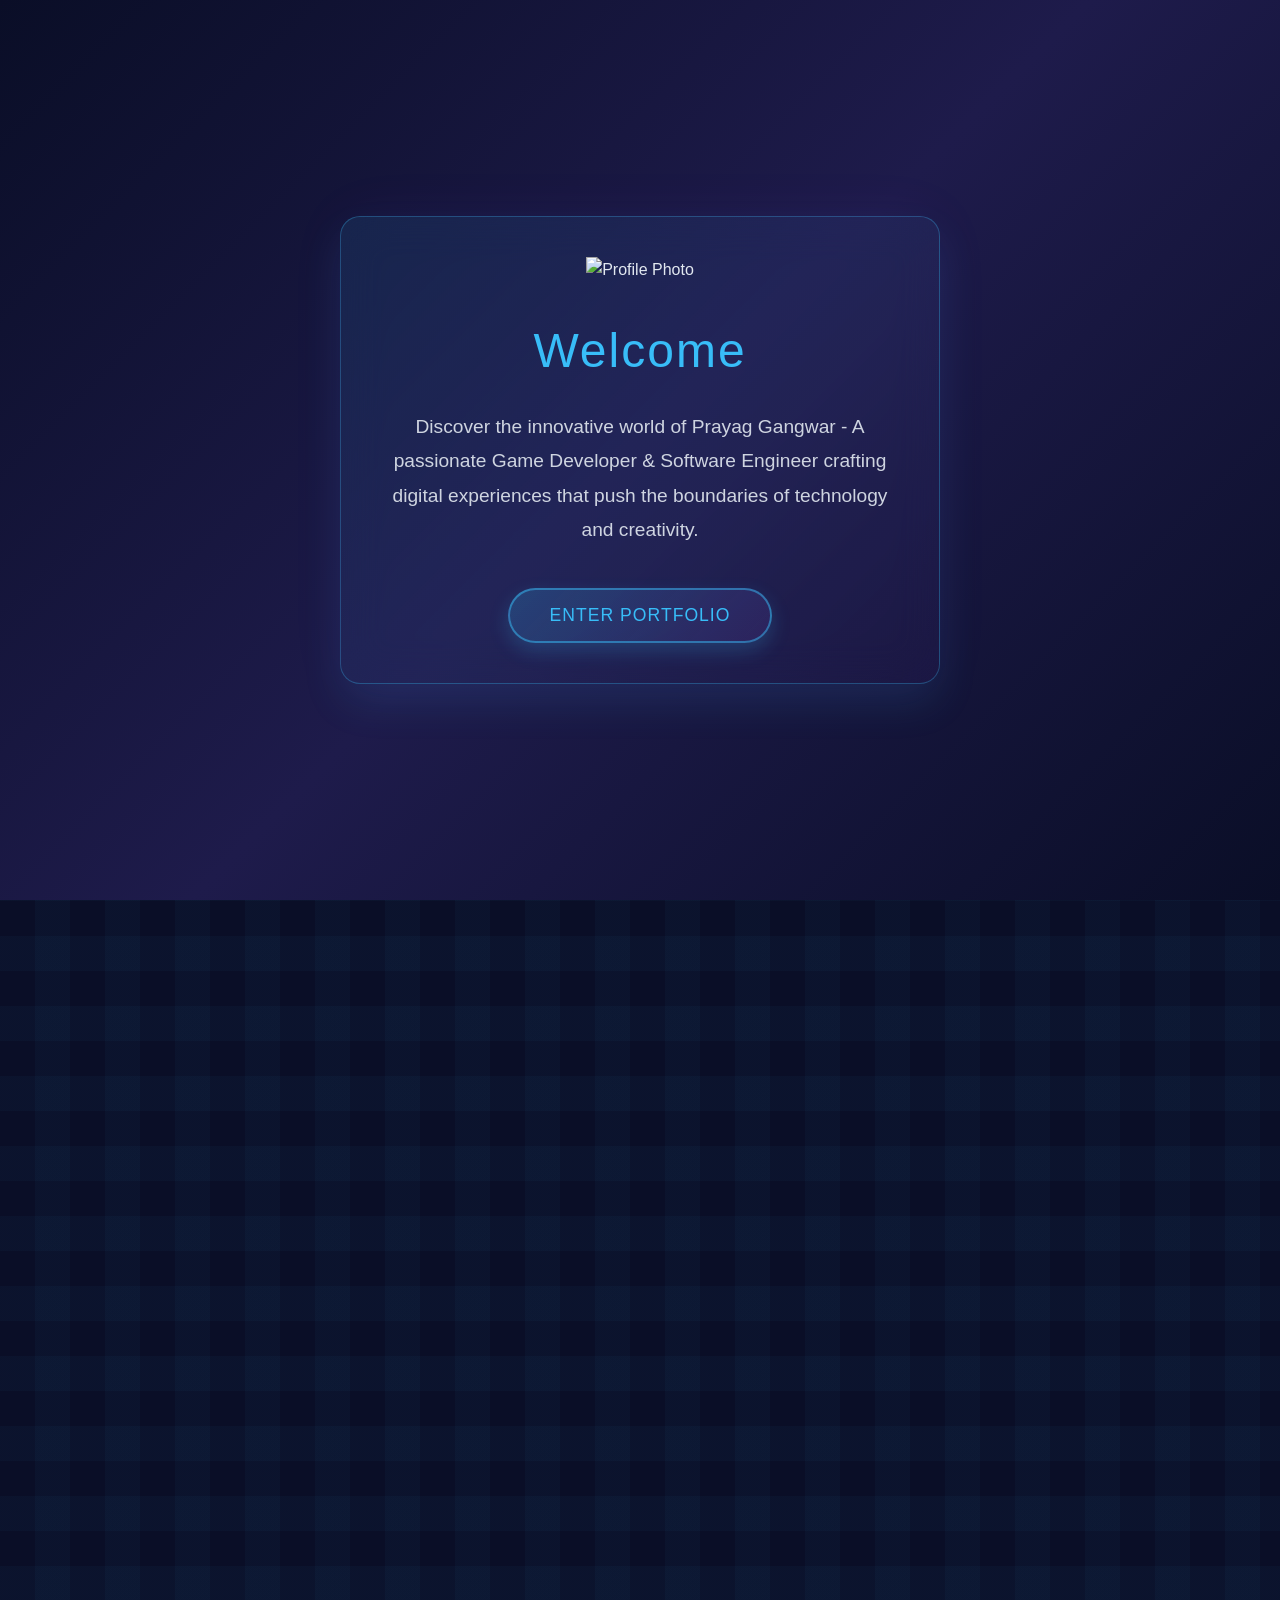
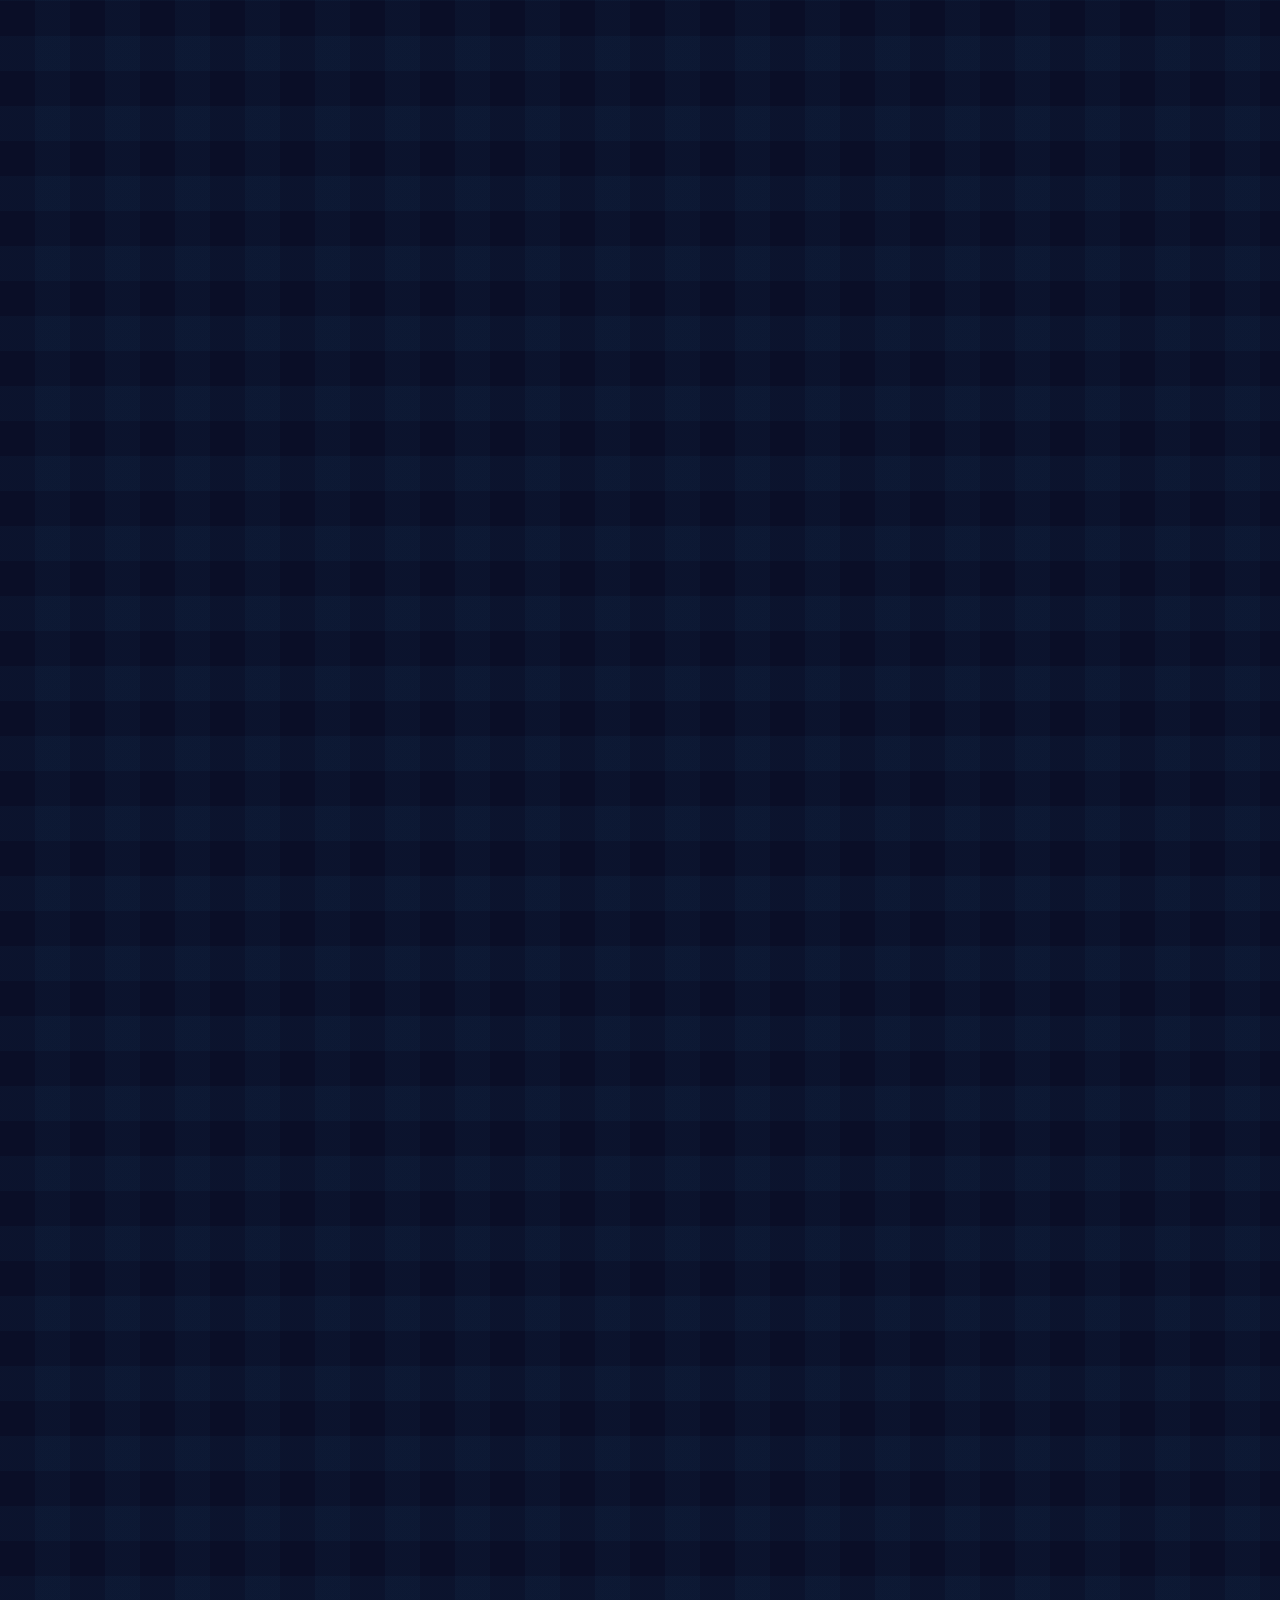
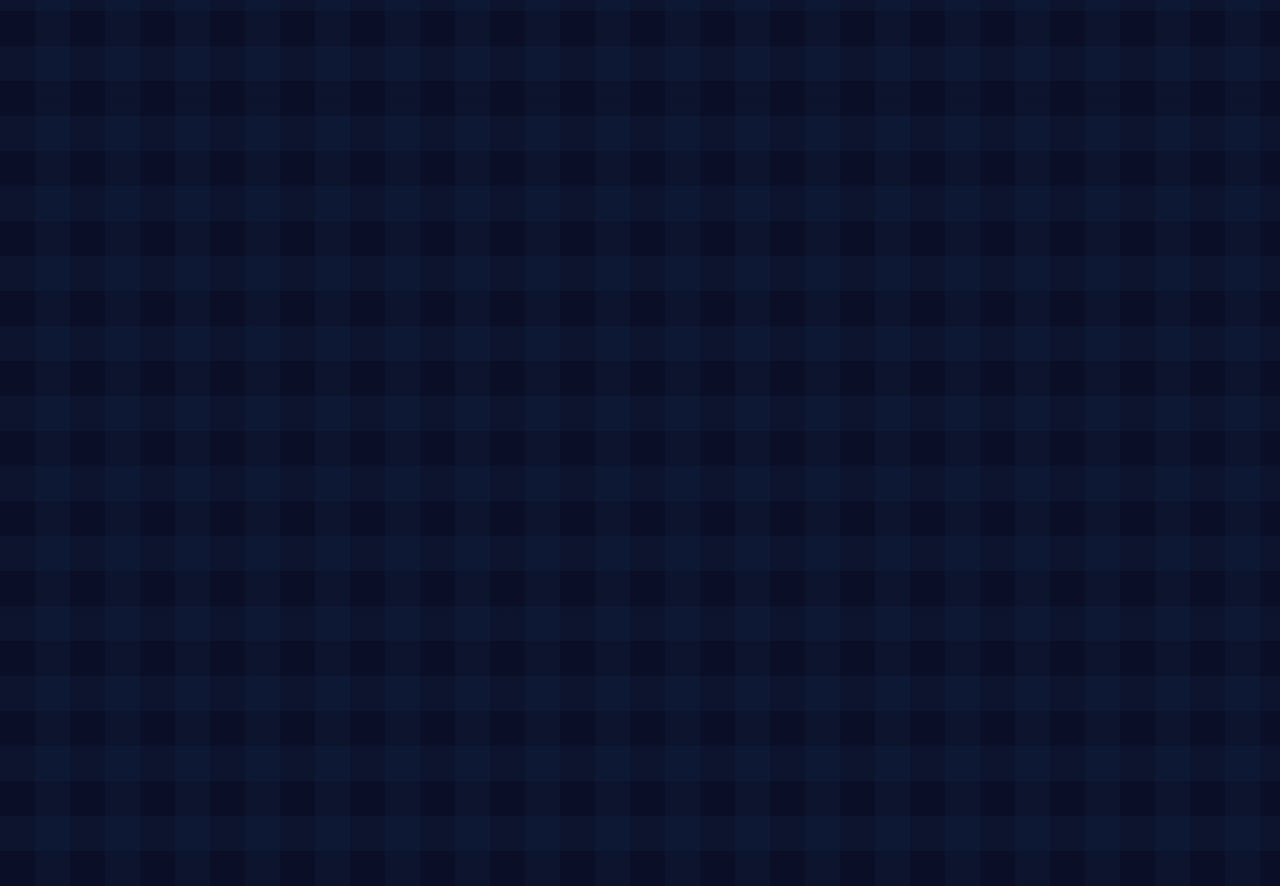
==== commit e898a679: "update" ====
--- a/index.html
+++ b/index.html
@@ -76,8 +76,8 @@
 
         <p style="margin-bottom: 20px;">
         I enjoy solving complex problems using Data Structures and Algorithms while building scalable
-        and user-friendly applications. My projects, including a Rock-Paper-Scissors game and a
-        Weather Details Program, have helped strengthen my programming, problem-solving, and logical
+        and user-friendly applications. My projects, including a Rock-Paper-Scissors game, a
+        Weather Details Program and Library Management System, have helped strengthen my programming, problem-solving, and logical
         thinking skills.
         </p>
 
@@ -128,6 +128,10 @@
             <div class="skill-category">
                 <h3>Web Technologies</h3>
                 <p>HTML, CSS, JavaScript</p>
+            </div>
+            <div class="skill-category">
+                <h3>Backend Skills</h3>
+                <p>Node.js, Express.js, MongoDB, Firebase</p>
             </div>
             <div class="skill-category">
                 <h3>Concepts</h3>
